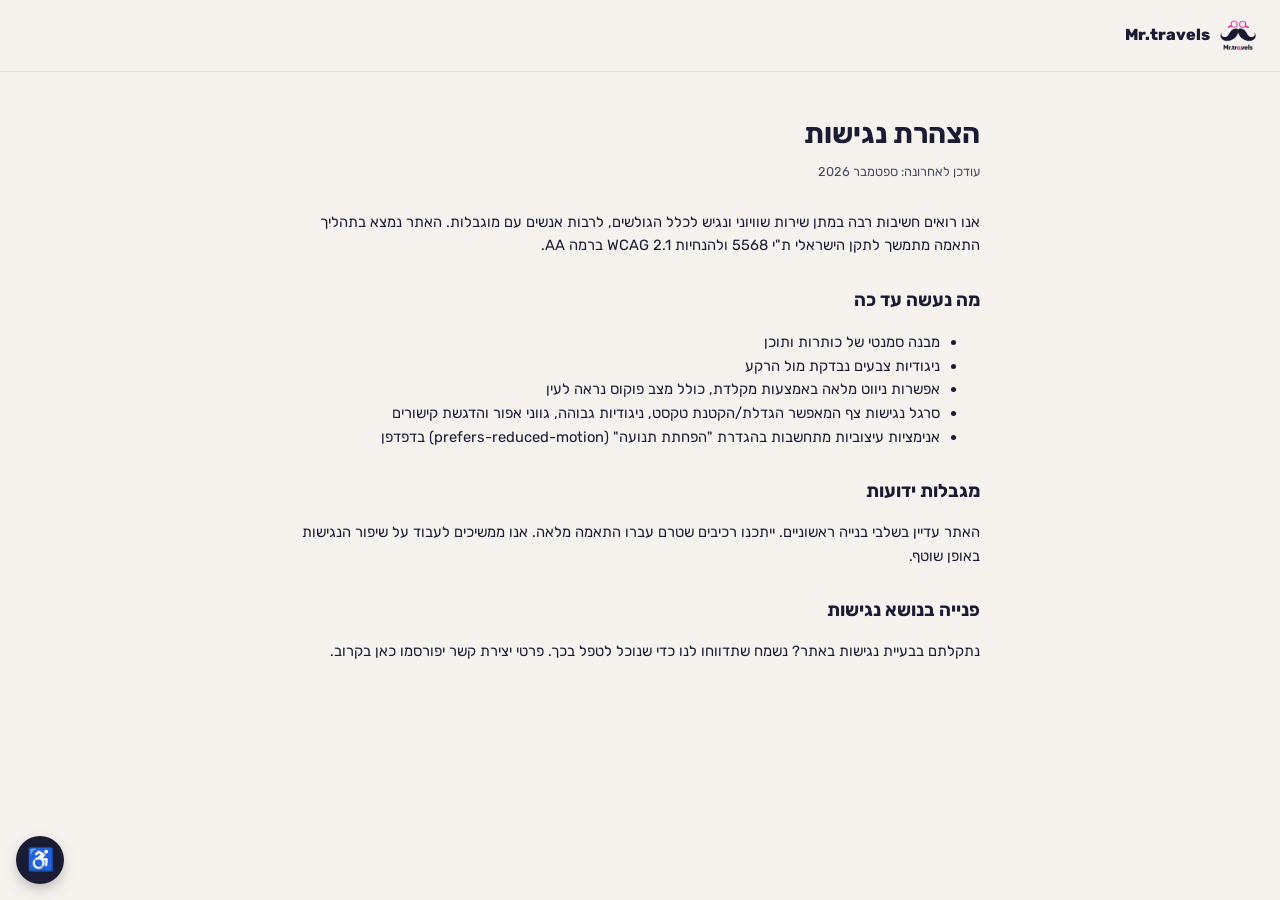
==== accessibility.html @ eb6364ac "Add accessibility toolbar, cookie consent banner, and privacy pages Site-wide accessibility widget (" ====
<!doctype html>
<html lang="he" dir="rtl">
<head>
<meta charset="utf-8">
<meta name="viewport" content="width=device-width, initial-scale=1">
<title>הצהרת נגישות — Mr-Travel</title>
<meta name="description" content="הצהרת נגישות של אתר Mr-Travel.">
<link rel="preconnect" href="https://fonts.googleapis.com">
<link rel="preconnect" href="https://fonts.gstatic.com" crossorigin>
<link href="https://fonts.googleapis.com/css2?family=Rubik:wght@400;500;700;800&display=swap" rel="stylesheet">
<link rel="stylesheet" href="assets/site.css">
</head>
<body class="legal-page">
  <header class="legal-header">
    <img src="logo.png" alt="לוגו Mr.travels">
    <a href="index.html">Mr.travels</a>
  </header>
  <main class="legal">
    <h1>הצהרת נגישות</h1>
    <p class="updated">עודכן לאחרונה: ספטמבר 2026</p>

    <p>אנו רואים חשיבות רבה במתן שירות שוויוני ונגיש לכלל הגולשים, לרבות אנשים עם מוגבלות. האתר נמצא בתהליך התאמה מתמשך לתקן הישראלי ת"י 5568 ולהנחיות WCAG 2.1 ברמה AA.</p>

    <h2>מה נעשה עד כה</h2>
    <ul>
      <li>מבנה סמנטי של כותרות ותוכן</li>
      <li>ניגודיות צבעים נבדקת מול הרקע</li>
      <li>אפשרות ניווט מלאה באמצעות מקלדת, כולל מצב פוקוס נראה לעין</li>
      <li>סרגל נגישות צף המאפשר הגדלת/הקטנת טקסט, ניגודיות גבוהה, גווני אפור והדגשת קישורים</li>
      <li>אנימציות עיצוביות מתחשבות בהגדרת "הפחתת תנועה" (prefers-reduced-motion) בדפדפן</li>
    </ul>

    <h2>מגבלות ידועות</h2>
    <p>האתר עדיין בשלבי בנייה ראשוניים. ייתכנו רכיבים שטרם עברו התאמה מלאה. אנו ממשיכים לעבוד על שיפור הנגישות באופן שוטף.</p>

    <h2>פנייה בנושא נגישות</h2>
    <p>נתקלתם בבעיית נגישות באתר? נשמח שתדווחו לנו כדי שנוכל לטפל בכך. פרטי יצירת קשר יפורסמו כאן בקרוב.</p>
  </main>
  <script src="assets/site.js"></script>
</body>
</html>
---- assets/site.css ----
/* Accessibility toolbar */
.a11y-toggle{
  position:fixed;
  inset-inline-end:16px;
  bottom:16px;
  z-index:1000;
  transition:bottom .15s ease;
  width:48px;height:48px;
  border-radius:50%;
  border:none;
  background:#1a1b34;
  color:#fff;
  font-size:22px;
  line-height:1;
  cursor:pointer;
  box-shadow:0 6px 18px -6px rgba(0,0,0,.45);
  display:flex;align-items:center;justify-content:center;
}
.a11y-toggle:focus-visible{outline:3px solid #ec1e8c;outline-offset:2px;}

.a11y-panel{
  position:fixed;
  inset-inline-end:16px;
  bottom:72px;
  z-index:1000;
  width:250px;
  max-width:calc(100vw - 32px);
  background:#ffffff;
  color:#1a1b34;
  border-radius:16px;
  box-shadow:0 12px 32px -8px rgba(0,0,0,.35);
  padding:16px;
  font-family:"Rubik","Segoe UI",Arial,sans-serif;
}
.a11y-panel[hidden]{display:none;}
.a11y-panel h2{
  font-size:15px;
  margin:0 0 12px;
  color:#1a1b34;
}
.a11y-row{
  display:flex;
  align-items:center;
  justify-content:space-between;
  gap:8px;
  margin-bottom:10px;
}
.a11y-row span{font-size:13px;}
.a11y-row .a11y-btns{display:flex;gap:6px;}
.a11y-panel button.a11y-opt{
  border:1px solid #d8d8e0;
  background:#f6f6f9;
  color:#1a1b34;
  border-radius:8px;
  padding:6px 10px;
  font-size:13px;
  font-family:inherit;
  cursor:pointer;
}
.a11y-panel button.a11y-opt[aria-pressed="true"]{
  background:#1a1b34;
  color:#fff;
  border-color:#1a1b34;
}
.a11y-panel button.a11y-opt:focus-visible{outline:2px solid #ec1e8c;outline-offset:1px;}
.a11y-reset{
  width:100%;
  text-align:center;
  background:none;
  border:1px solid #d8d8e0;
  border-radius:8px;
  padding:6px;
  font-size:12px;
  font-family:inherit;
  color:#4a4b63;
  cursor:pointer;
  margin-top:4px;
}

/* Toggleable effects */
html.a11y-contrast body{background:#000 !important;}
html.a11y-contrast .card,
html.a11y-contrast main.legal{
  background:#000 !important;
  color:#fff200 !important;
  border-color:#fff200 !important;
}
html.a11y-contrast h1, html.a11y-contrast h2, html.a11y-contrast h3,
html.a11y-contrast p, html.a11y-contrast .note, html.a11y-contrast label, html.a11y-contrast li{
  color:#fff200 !important;
  text-shadow:none !important;
}
html.a11y-contrast a{color:#fff200 !important;}
html.a11y-grayscale{filter:grayscale(1);}
html.a11y-underline a{text-decoration:underline !important;}

/* Cookie consent banner */
.cookie-banner{
  position:fixed;
  inset-inline:0;
  bottom:0;
  z-index:1100;
  background:#1a1b34;
  color:#fff;
  padding:16px 20px;
  display:flex;
  flex-wrap:wrap;
  align-items:center;
  justify-content:center;
  gap:14px;
  font-family:"Rubik","Segoe UI",Arial,sans-serif;
  font-size:13.5px;
  line-height:1.5;
  box-shadow:0 -6px 24px -10px rgba(0,0,0,.5);
}
.cookie-banner[hidden]{display:none;}
.cookie-banner p{margin:0;max-width:560px;text-align:center;}
.cookie-banner a{color:#ec1e8c;text-decoration:underline;}
.cookie-banner button{
  border:none;
  border-radius:999px;
  padding:9px 22px;
  font-size:13.5px;
  font-weight:700;
  font-family:inherit;
  background:#ec1e8c;
  color:#fff;
  cursor:pointer;
  white-space:nowrap;
}
.cookie-banner button:focus-visible{outline:2px solid #fff;outline-offset:2px;}

body.has-cookie-banner .a11y-toggle{bottom:88px;}
body.has-cookie-banner .a11y-panel{bottom:144px;}

/* Legal / informational pages */
:root{
  --legal-ink:#1a1b34;
  --legal-ink-soft:#4a4b63;
  --legal-paper:#f6f3ee;
  --legal-line:#e4e0da;
  --legal-pink:#ec1e8c;
}
body.legal-page{
  margin:0;
  min-height:100vh;
  background:var(--legal-paper);
  color:var(--legal-ink);
  font-family:"Rubik","Segoe UI",Arial,sans-serif;
  line-height:1.6;
}
.legal-header{
  display:flex;
  align-items:center;
  gap:10px;
  padding:20px 24px;
  border-bottom:1px solid var(--legal-line);
}
.legal-header img{width:36px;height:auto;}
.legal-header a{
  color:var(--legal-ink);
  font-weight:800;
  text-decoration:none;
  font-size:1rem;
}
main.legal{
  max-width:680px;
  margin:0 auto;
  padding:40px 24px 100px;
}
main.legal h1{
  font-size:1.75rem;
  margin:0 0 6px;
}
main.legal .updated{
  font-size:0.8rem;
  color:var(--legal-ink-soft);
  margin:0 0 28px;
}
main.legal h2{
  font-size:1.15rem;
  margin:28px 0 8px;
}
main.legal p, main.legal li{
  font-size:0.92rem;
  color:var(--legal-ink);
}
main.legal a{color:var(--legal-pink);}
main.legal .notice{
  background:#fff;
  border:1px solid var(--legal-line);
  border-radius:12px;
  padding:16px 18px;
  font-size:0.85rem;
  color:var(--legal-ink-soft);
}

@media (prefers-reduced-motion: reduce){
  .a11y-panel, .cookie-banner, .a11y-toggle{transition:none !important;}
}
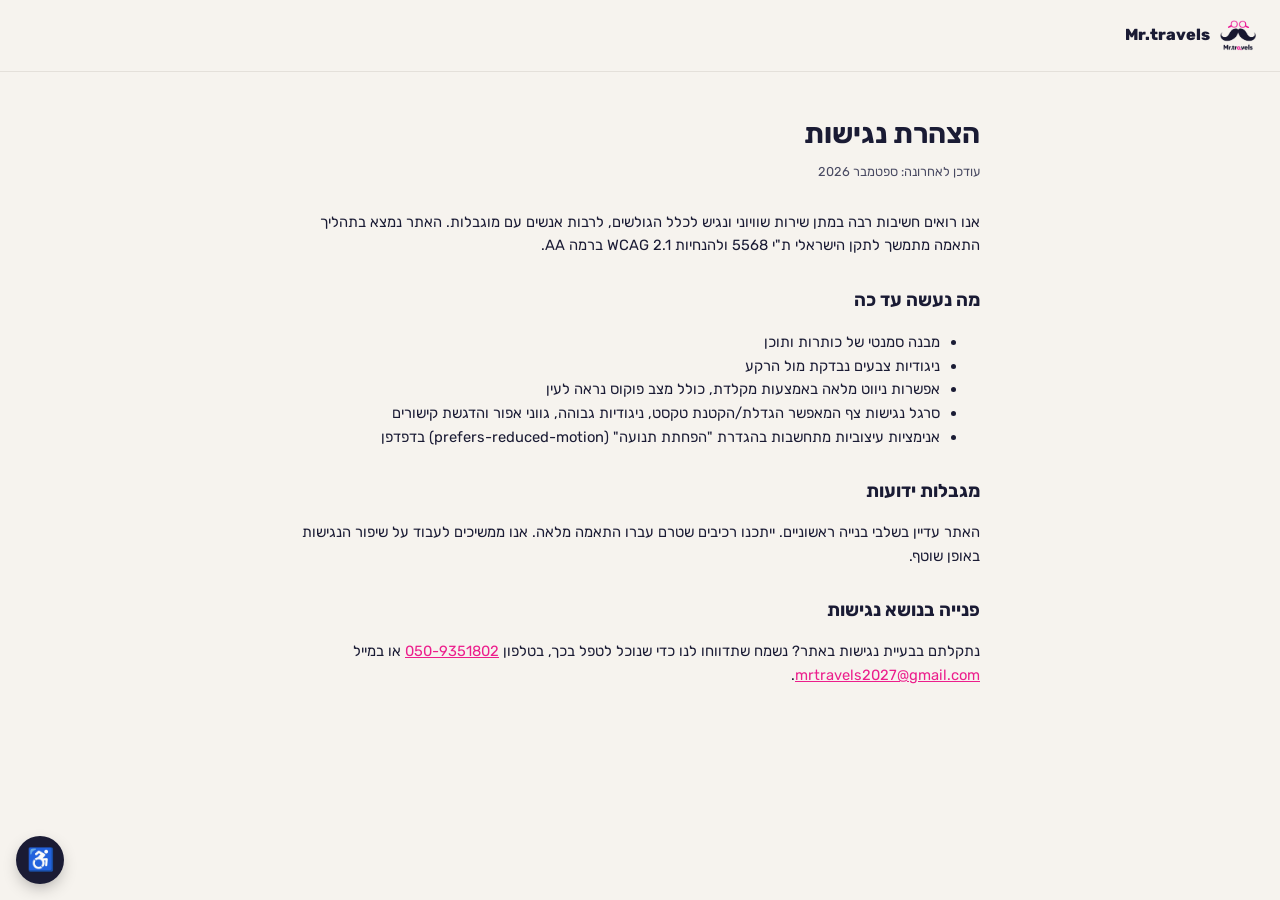
==== commit bdf8bab6: "Fill in privacy policy content and accessibility contact details Co-Authored-By: Claude Sonnet 5 <no" ====
--- a/accessibility.html
+++ b/accessibility.html
@@ -34,7 +34,7 @@
     <p>האתר עדיין בשלבי בנייה ראשוניים. ייתכנו רכיבים שטרם עברו התאמה מלאה. אנו ממשיכים לעבוד על שיפור הנגישות באופן שוטף.</p>
 
     <h2>פנייה בנושא נגישות</h2>
-    <p>נתקלתם בבעיית נגישות באתר? נשמח שתדווחו לנו כדי שנוכל לטפל בכך. פרטי יצירת קשר יפורסמו כאן בקרוב.</p>
+    <p>נתקלתם בבעיית נגישות באתר? נשמח שתדווחו לנו כדי שנוכל לטפל בכך, בטלפון <a href="tel:0509351802">050-9351802</a> או במייל <a href="mailto:mrtravels2027@gmail.com">mrtravels2027@gmail.com</a>.</p>
   </main>
   <script src="assets/site.js"></script>
 </body>
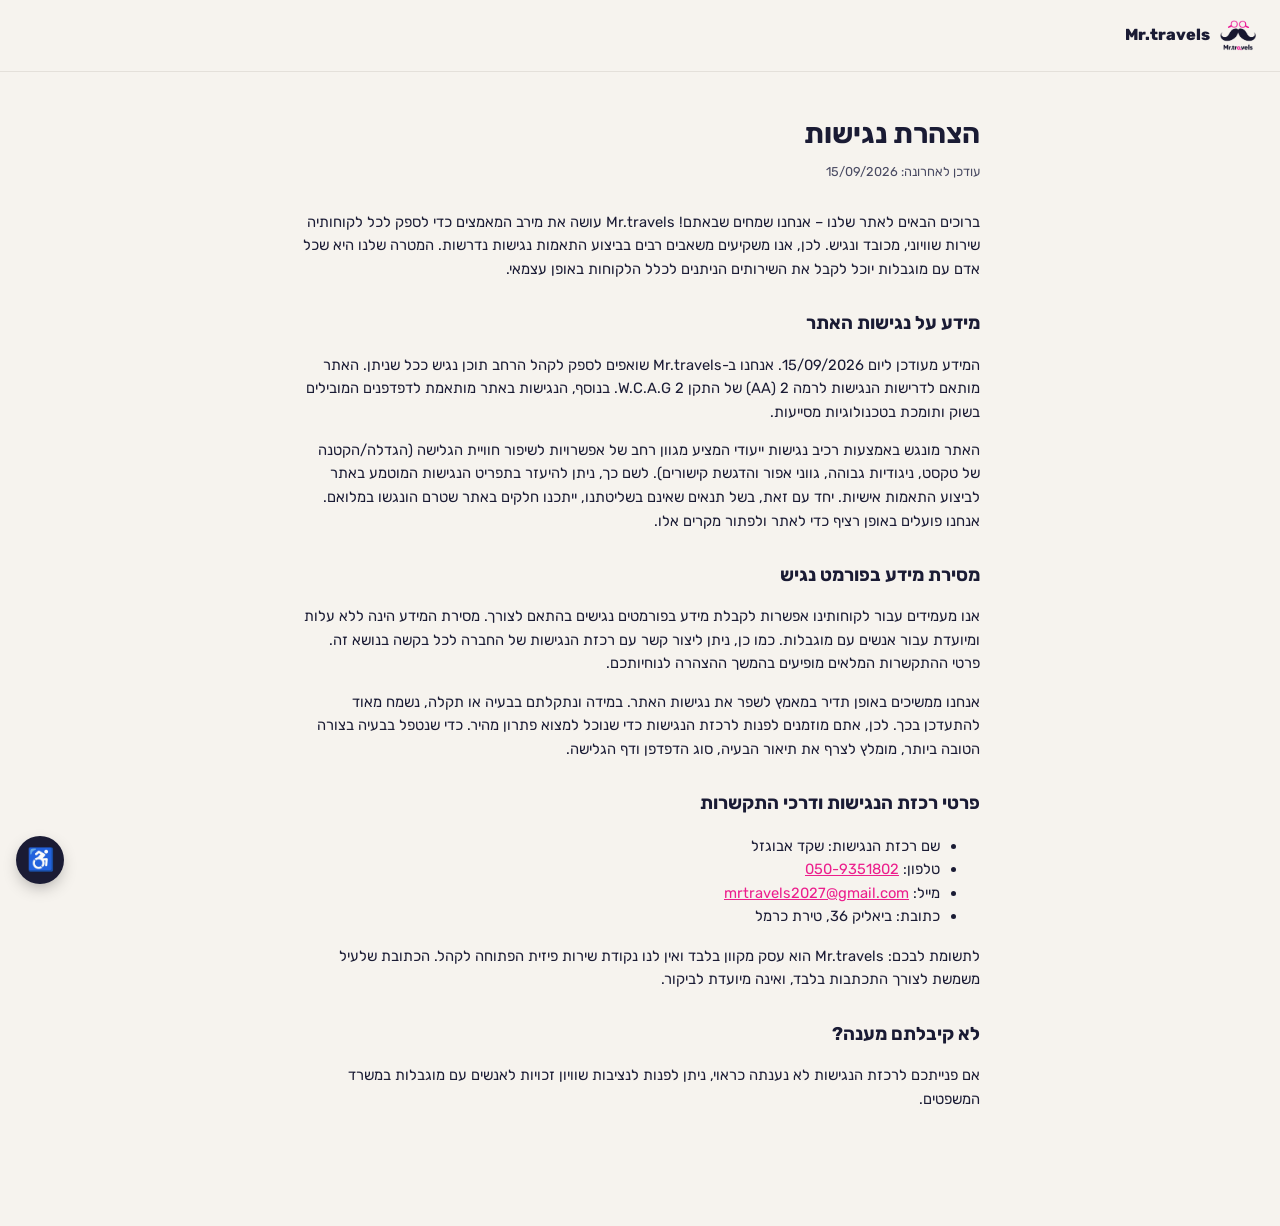
==== commit 953453c7: "Fill in full accessibility statement with coordinator contact details Co-Authored-By: Claude Sonnet " ====
--- a/accessibility.html
+++ b/accessibility.html
@@ -17,24 +17,29 @@
   </header>
   <main class="legal">
     <h1>הצהרת נגישות</h1>
-    <p class="updated">עודכן לאחרונה: ספטמבר 2026</p>
+    <p class="updated">עודכן לאחרונה: 15/09/2026</p>
 
-    <p>אנו רואים חשיבות רבה במתן שירות שוויוני ונגיש לכלל הגולשים, לרבות אנשים עם מוגבלות. האתר נמצא בתהליך התאמה מתמשך לתקן הישראלי ת"י 5568 ולהנחיות WCAG 2.1 ברמה AA.</p>
+    <p>ברוכים הבאים לאתר שלנו – אנחנו שמחים שבאתם! Mr.travels עושה את מירב המאמצים כדי לספק לכל לקוחותיה שירות שוויוני, מכובד ונגיש. לכן, אנו משקיעים משאבים רבים בביצוע התאמות נגישות נדרשות. המטרה שלנו היא שכל אדם עם מוגבלות יוכל לקבל את השירותים הניתנים לכלל הלקוחות באופן עצמאי.</p>
 
-    <h2>מה נעשה עד כה</h2>
+    <h2>מידע על נגישות האתר</h2>
+    <p>המידע מעודכן ליום 15/09/2026. אנחנו ב-Mr.travels שואפים לספק לקהל הרחב תוכן נגיש ככל שניתן. האתר מותאם לדרישות הנגישות לרמה 2 (AA) של התקן W.C.A.G 2. בנוסף, הנגישות באתר מותאמת לדפדפנים המובילים בשוק ותומכת בטכנולוגיות מסייעות.</p>
+    <p>האתר מונגש באמצעות רכיב נגישות ייעודי המציע מגוון רחב של אפשרויות לשיפור חוויית הגלישה (הגדלה/הקטנה של טקסט, ניגודיות גבוהה, גווני אפור והדגשת קישורים). לשם כך, ניתן להיעזר בתפריט הנגישות המוטמע באתר לביצוע התאמות אישיות. יחד עם זאת, בשל תנאים שאינם בשליטתנו, ייתכנו חלקים באתר שטרם הונגשו במלואם. אנחנו פועלים באופן רציף כדי לאתר ולפתור מקרים אלו.</p>
+
+    <h2>מסירת מידע בפורמט נגיש</h2>
+    <p>אנו מעמידים עבור לקוחותינו אפשרות לקבלת מידע בפורמטים נגישים בהתאם לצורך. מסירת המידע הינה ללא עלות ומיועדת עבור אנשים עם מוגבלות. כמו כן, ניתן ליצור קשר עם רכזת הנגישות של החברה לכל בקשה בנושא זה. פרטי ההתקשרות המלאים מופיעים בהמשך ההצהרה לנוחיותכם.</p>
+    <p>אנחנו ממשיכים באופן תדיר במאמץ לשפר את נגישות האתר. במידה ונתקלתם בבעיה או תקלה, נשמח מאוד להתעדכן בכך. לכן, אתם מוזמנים לפנות לרכזת הנגישות כדי שנוכל למצוא פתרון מהיר. כדי שנטפל בבעיה בצורה הטובה ביותר, מומלץ לצרף את תיאור הבעיה, סוג הדפדפן ודף הגלישה.</p>
+
+    <h2>פרטי רכזת הנגישות ודרכי התקשרות</h2>
     <ul>
-      <li>מבנה סמנטי של כותרות ותוכן</li>
-      <li>ניגודיות צבעים נבדקת מול הרקע</li>
-      <li>אפשרות ניווט מלאה באמצעות מקלדת, כולל מצב פוקוס נראה לעין</li>
-      <li>סרגל נגישות צף המאפשר הגדלת/הקטנת טקסט, ניגודיות גבוהה, גווני אפור והדגשת קישורים</li>
-      <li>אנימציות עיצוביות מתחשבות בהגדרת "הפחתת תנועה" (prefers-reduced-motion) בדפדפן</li>
+      <li>שם רכזת הנגישות: שקד אבוגזל</li>
+      <li>טלפון: <a href="tel:0509351802">050-9351802</a></li>
+      <li>מייל: <a href="mailto:mrtravels2027@gmail.com">mrtravels2027@gmail.com</a></li>
+      <li>כתובת: ביאליק 36, טירת כרמל</li>
     </ul>
+    <p>לתשומת לבכם: Mr.travels הוא עסק מקוון בלבד ואין לנו נקודת שירות פיזית הפתוחה לקהל. הכתובת שלעיל משמשת לצורך התכתבות בלבד, ואינה מיועדת לביקור.</p>
 
-    <h2>מגבלות ידועות</h2>
-    <p>האתר עדיין בשלבי בנייה ראשוניים. ייתכנו רכיבים שטרם עברו התאמה מלאה. אנו ממשיכים לעבוד על שיפור הנגישות באופן שוטף.</p>
-
-    <h2>פנייה בנושא נגישות</h2>
-    <p>נתקלתם בבעיית נגישות באתר? נשמח שתדווחו לנו כדי שנוכל לטפל בכך, בטלפון <a href="tel:0509351802">050-9351802</a> או במייל <a href="mailto:mrtravels2027@gmail.com">mrtravels2027@gmail.com</a>.</p>
+    <h2>לא קיבלתם מענה?</h2>
+    <p>אם פנייתכם לרכזת הנגישות לא נענתה כראוי, ניתן לפנות לנציבות שוויון זכויות לאנשים עם מוגבלות במשרד המשפטים.</p>
   </main>
   <script src="assets/site.js"></script>
 </body>
